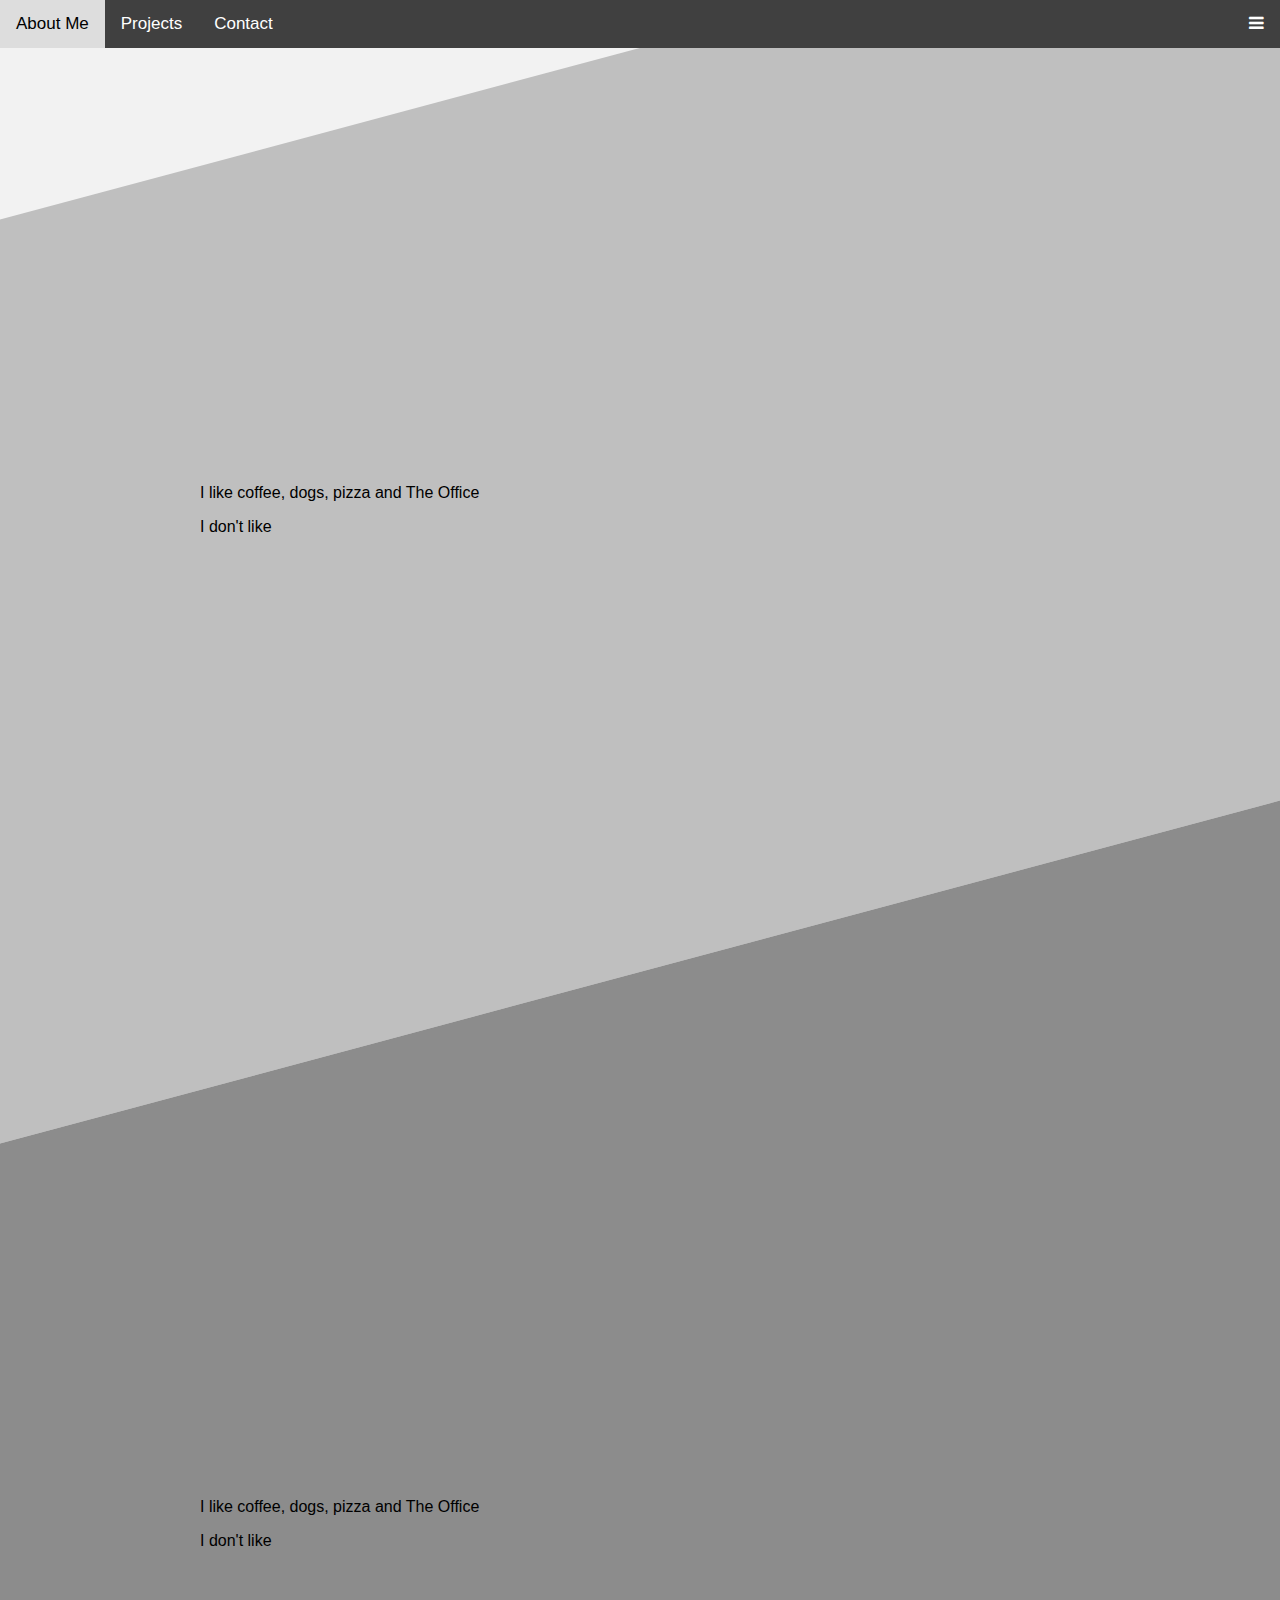
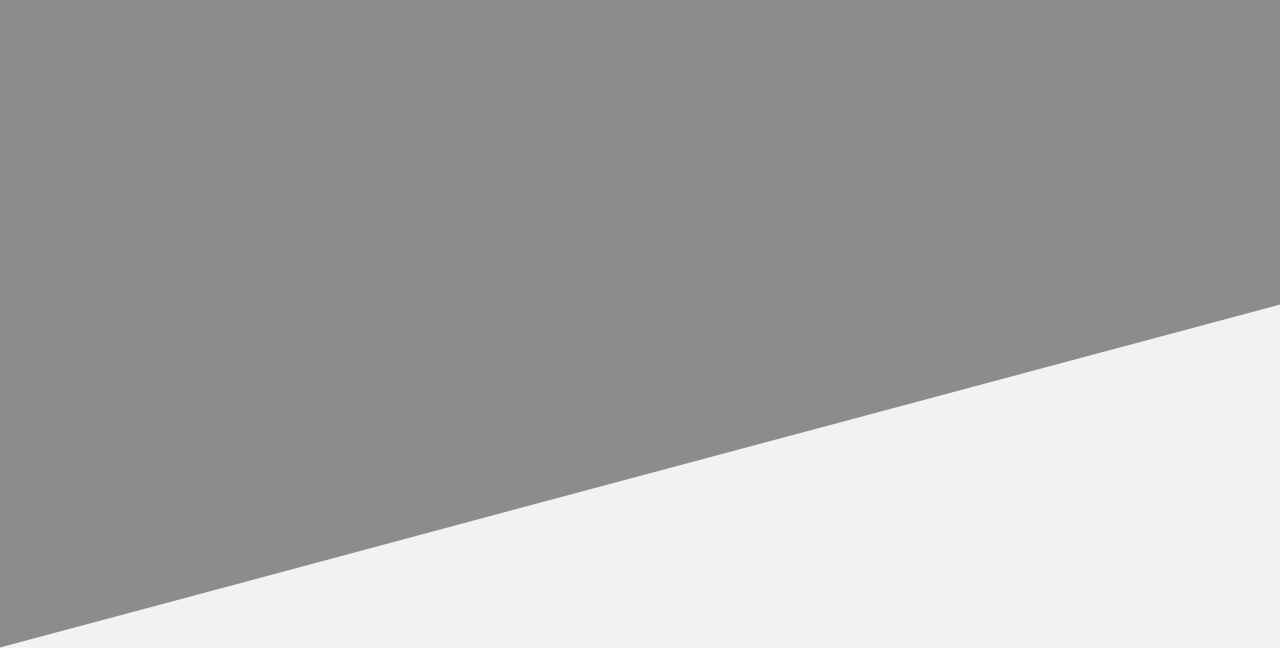
==== main.html @ e1c93d56 "portfolio initial commit" ====
<!DOCTYPE html>
<html lang="en">

<head>
  <meta charset="UTF-8">
  <meta name="viewport" content="width=device-width, initial-scale=1.0">
  <title>Selin - Software Developer</title>
  <link rel="stylesheet" href="style.css">
  <link rel="stylesheet" href="https://cdnjs.cloudflare.com/ajax/libs/font-awesome/4.7.0/css/font-awesome.min.css">
  <script src="script.js"></script>
</head>

<body>
  <!-- Navigation -->



  <nav class="topnav">
    <div id="myLinks">
      <a href="#about">About Me</a>
      <a href="#projects">Projects</a>
      <a href="#contact">Contact</a>

    </div>
    <a href="javascript:void(0);" class="icon" onclick="myFunction()">
      <i class="fa fa-bars"></i>
    </a>
  </nav>






  <!-- Home Section -->
  <section class="skewedBox" id="about">
    <div class="container">
      <p>I like coffee, dogs, pizza and The Office</p>
      <p> I don't like </p>
    </div>


  </section>

  <!-- Projects Section -->
  <section class="skewedBox2" id="projects">
    <!-- List your projects here -->
    <div class="container">
      <p>I like coffee, dogs, pizza and The Office</p>
      <p> I don't like </p>
    </div>
  </section>



  <!-- Contact Section -->
  <section id="contact">
    <!-- Contact information or a contact form goes here -->
  </section>

  <!-- Footer -->
  <footer>
    <!-- Copyright or additional information here -->
  </footer>
</body>

</html>
---- style.css ----
body {
  font-family: Arial, Helvetica, sans-serif;
  margin: 0;
  padding: 0;
  background: #F2F2F2;
}

.skewedBox {
  background: #BFBFBF;
  padding: 30vmin 0;
  transform: skew(0deg, -15deg);
}

.skewedBox2 {
  background: #8C8C8C;
  padding: 40vmin 0;
  transform: skew(0deg, -15deg);
}

.container {
  padding: 150px 200px;
  transform: skew(0deg, 15deg);
}

.container2 {
  align-content: right;
  padding: 150px 200px;
  transform: skew(0deg, 15deg);
}

.mobile-container {
  max-width: 480px;
  margin: auto;
  background-color: #555;
  height: 500px;
  color: white;
  border-radius: 10px;
}


.topnav {
  overflow: hidden;
  background-color: #404040;
  position: relative;
  z-index: 1;
}

.topnav #myLinks {
  align-items: center;
}

.topnav a {
  float: left;
  color: white;
  padding: 14px 16px;
  text-decoration: none;
  font-size: 17px;
}

.topnav a.icon {
  float: right;
}

.topnav a:hover {
  background-color: #ddd;
  color: black;
}

.active {
  background-color: #464c4a;
  color: white;
}
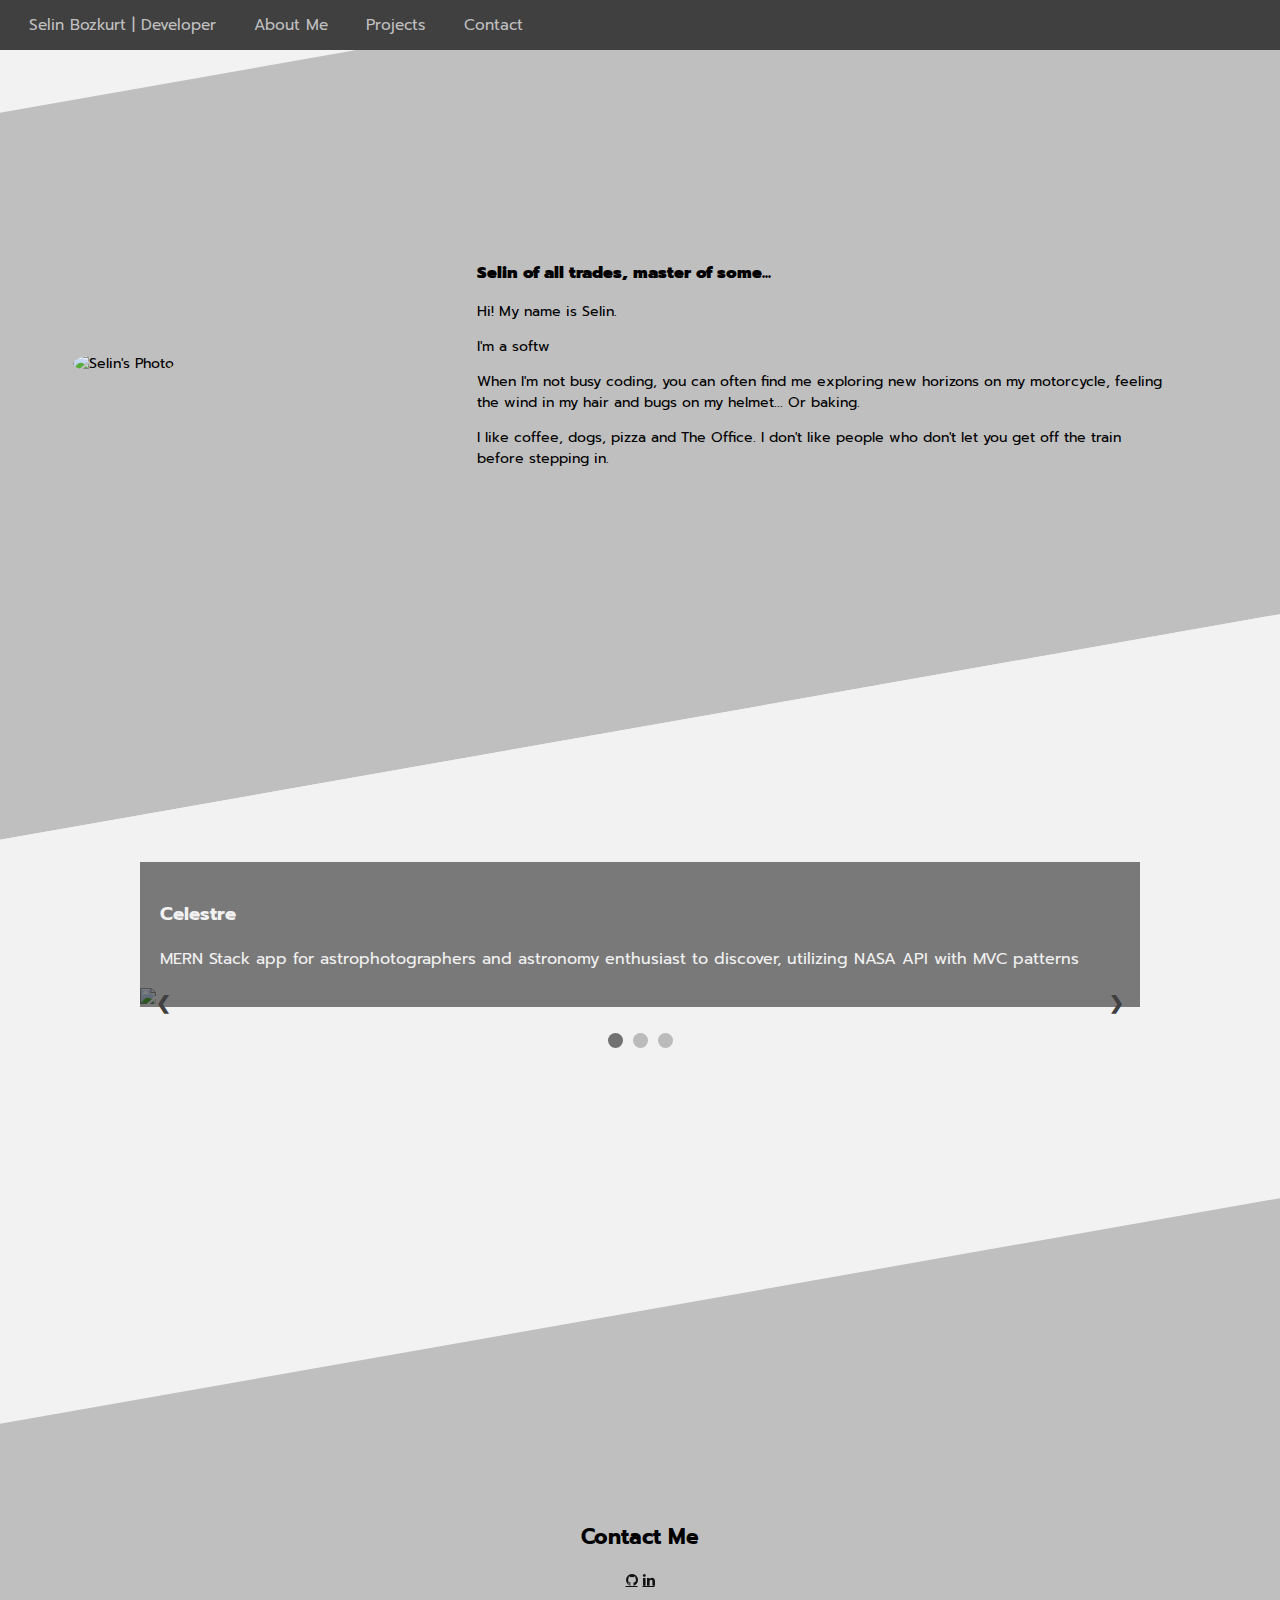
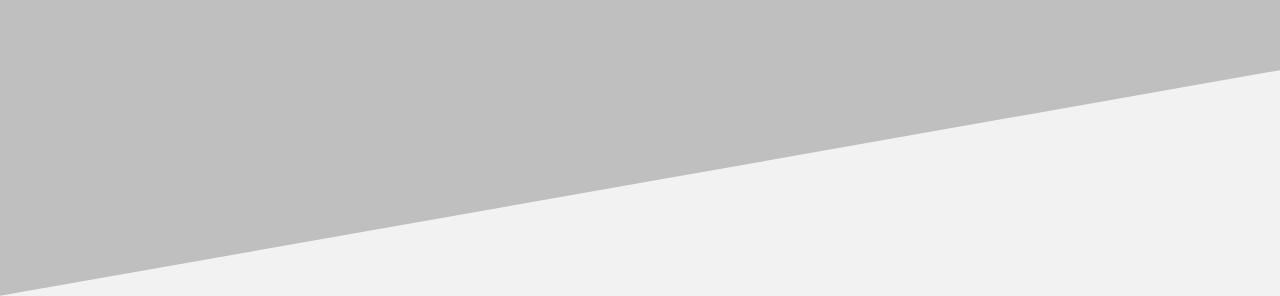
==== commit e20d0714: "typewriting effect on about text" ====
--- a/main.html
+++ b/main.html
@@ -6,8 +6,13 @@
   <meta name="viewport" content="width=device-width, initial-scale=1.0">
   <title>Selin - Software Developer</title>
   <link rel="stylesheet" href="style.css">
+  <link rel="preconnect" href="https://fonts.googleapis.com">
+  <link rel="preconnect" href="https://fonts.gstatic.com" crossorigin>
+  <link href="https://fonts.googleapis.com/css2?family=Prompt:wght@400&display=swap" rel="stylesheet">
   <link rel="stylesheet" href="https://cdnjs.cloudflare.com/ajax/libs/font-awesome/4.7.0/css/font-awesome.min.css">
+
   <script src="script.js"></script>
+
 </head>
 
 <body>
@@ -15,16 +20,15 @@
 
 
 
-  <nav class="topnav">
+  <nav class="topnav" id="navbar">
     <div id="myLinks">
+      <a>Selin Bozkurt | Developer</a>
       <a href="#about">About Me</a>
       <a href="#projects">Projects</a>
       <a href="#contact">Contact</a>
 
     </div>
-    <a href="javascript:void(0);" class="icon" onclick="myFunction()">
-      <i class="fa fa-bars"></i>
-    </a>
+
   </nav>
 
 
@@ -35,10 +39,26 @@
   <!-- Home Section -->
   <section class="skewedBox" id="about">
     <div class="container">
-      <p>I like coffee, dogs, pizza and The Office</p>
-      <p> I don't like </p>
-    </div>
-
+      <div class="about-content">
+        <div class="about-image">
+          <img src="Cappadocia.jpg" alt="Selin's Photo">
+        </div>
+        <div class="about-text">
+          <h3><strong>Selin of all trades, master of some...</strong></h3>
+          <p>Hi! My name is Selin.</p>
+          <p>I'm a <span id="typewriter-text"></span></p>
+
+
+          <p>When I'm not busy coding, you
+            can often find me exploring new horizons on my motorcycle, feeling the wind in my hair and bugs on my
+            helmet... Or
+            baking. </p>
+          <p> I like coffee, dogs, pizza and The Office. I don't like people who don't let you
+            get off the train before
+            stepping in.</p>
+        </div>
+      </div>
+    </div>
 
   </section>
 
@@ -46,22 +66,160 @@
   <section class="skewedBox2" id="projects">
     <!-- List your projects here -->
     <div class="container">
-      <p>I like coffee, dogs, pizza and The Office</p>
-      <p> I don't like </p>
+
+      <div class="slideshow-container">
+
+        <!-- Full-width images with number and caption text -->
+        <div class="mySlides fade">
+          <div class="numbertext">1 / 3</div>
+          <img src="Celestre.jpg" style="width:100%">
+          <div class="details">
+            <h3>Celestre</h3>
+            <p>MERN Stack app for astrophotographers and astronomy enthusiast to discover, utilizing NASA API with MVC
+              patterns</p>
+          </div>
+        </div>
+
+        <div class="mySlides fade">
+          <div class="numbertext">2 / 3</div>
+          <img src="LeBlanc Recipes.jpg" style="width:100%">
+          <div class="details">
+            <h3>LeBlanc Family Recipes</h3>
+            <p>MEN Stack web app for creating and searching recipes, utilizing MongoDB and Google OAuth</p>
+          </div>
+        </div>
+
+        <div class="mySlides fade">
+          <div class="numbertext">3 / 3</div>
+          <img src="WoofAndWander.jpg" style="width:100%">
+          <div class="details">
+            <h3>Woof&Wonder</h3>
+            <p>A Full stack app allowing users to find and review pet-friendly establishments, implemented Django models
+              and views, utilizing Google Maps API, PostgreSQL and AWS S3</p>
+          </div>
+        </div>
+
+        <!-- Next and previous buttons -->
+        <a class="prev" onclick="plusSlides(-1)">&#10094;</a>
+        <a class="next" onclick="plusSlides(1)">&#10095;</a>
+      </div>
+      <br>
+
+      <!-- The dots/circles -->
+      <div style="text-align:center">
+        <span class="dot" onclick="currentSlide(1)"></span>
+        <span class="dot" onclick="currentSlide(2)"></span>
+        <span class="dot" onclick="currentSlide(3)"></span>
+      </div>
+
     </div>
   </section>
 
 
 
   <!-- Contact Section -->
-  <section id="contact">
-    <!-- Contact information or a contact form goes here -->
+  <section class="skewedBox" id="contact">
+    <!-- Contact links for github and linkedin goes here with a greyscale icons of social media sites-->
+    <div class="container">
+      <h2>Contact Me</h2>
+      <a href="https://github.com/B-selin" target="_blank" class="fa fa-github"></a></a>
+      <a href="https://www.linkedin.com/in/selin-leblanc/" target="_blank" class="fa fa-linkedin"></a>
+
+    </div>
+
+
+
   </section>
 
   <!-- Footer -->
   <footer>
     <!-- Copyright or additional information here -->
+
   </footer>
 </body>
 
-</html>+</html>
+
+
+<script>
+  // Initialize slideIndex at the beginning of your script
+  let slideIndex = 1;
+
+  // Rest of your code
+
+  function plusSlides(n) {
+    showSlides(slideIndex += n);
+  }
+
+  function currentSlide(n) {
+    slideIndex = n; // Set slideIndex to the selected slide
+    showSlides(slideIndex); // Call showSlides with the updated slideIndex
+  }
+
+  function showSlides(n) {
+    let i;
+    let slides = document.getElementsByClassName("mySlides");
+    let dots = document.getElementsByClassName("dot");
+    if (n > slides.length) {
+      slideIndex = 1;
+    }
+    if (n < 1) {
+      slideIndex = slides.length;
+    }
+    for (i = 0; i < slides.length; i++) {
+      slides[i].style.display = "none";
+    }
+    for (i = 0; i < dots.length; i++) {
+      dots[i].className = dots[i].className.replace(" active", "");
+    }
+    slides[slideIndex - 1].style.display = "block";
+    dots[slideIndex - 1].className += " active";
+  }
+
+  // Call showSlides with the initial slideIndex to display the first slide
+  showSlides(slideIndex);
+
+
+  const typewriterTextElement = document.getElementById("typewriter-text");
+
+  const textsToAnimate = [
+    "software developer",
+    "motorcycle instructor",
+    "sourdough baker",
+    "astronopmy nerd"
+  ];
+
+  let textIndex = 0;
+  let charIndex = 0;
+  let isDeleting = false;
+
+  function animateText() {
+    const currentText = textsToAnimate[textIndex];
+    const currentChar = currentText.charAt(charIndex);
+
+    if (!isDeleting) {
+      typewriterTextElement.textContent += currentChar;
+      charIndex++;
+    } else {
+      typewriterTextElement.textContent = currentText.substring(0, charIndex - 1);
+      charIndex--;
+    }
+
+    if (charIndex === currentText.length + 1) {
+      isDeleting = true;
+    }
+
+    if (charIndex === 0 && isDeleting) {
+      isDeleting = false;
+      textIndex = (textIndex + 1) % textsToAnimate.length;
+    }
+
+    const speed = isDeleting ? 80 : 150;
+    setTimeout(animateText, speed);
+  }
+
+  animateText();
+
+
+
+</script>--- a/style.css
+++ b/style.css
@@ -3,37 +3,109 @@
   margin: 0;
   padding: 0;
   background: #F2F2F2;
+  font-family: 'Prompt', sans-serif;
+}
+
+
+
+@keyframes blink {
+  0% {
+    opacity: 1;
+  }
+
+  40% {
+    opacity: 1;
+  }
+
+  60% {
+    opacity: 0;
+  }
+
+  100% {
+    opacity: 0;
+  }
 }
 
 .skewedBox {
   background: #BFBFBF;
-  padding: 30vmin 0;
-  transform: skew(0deg, -15deg);
+
+  padding: 10vw 0;
+  transform: skew(0deg, -10deg);
 }
 
 .skewedBox2 {
-  background: #8C8C8C;
-  padding: 40vmin 0;
-  transform: skew(0deg, -15deg);
+  background: #F2F2F2;
+  padding: 15vw 0;
+  transform: skew(0deg, -10deg);
 }
 
 .container {
-  padding: 150px 200px;
-  transform: skew(0deg, 15deg);
-}
-
-.container2 {
-  align-content: right;
-  padding: 150px 200px;
-  transform: skew(0deg, 15deg);
-}
+  padding: 5vw;
+  transform: skew(0deg, 10deg);
+}
+
+
+
+/* CSS for About Me Section */
+.about-content {
+  display: flex;
+
+  font-size: 1.1vw;
+  justify-content: space-evenly;
+  align-items: center;
+}
+
+.about-image {
+  flex: 1;
+  padding: 1vmin;
+
+}
+
+.about-image img {
+  width: 30vw;
+  border-radius: 50%;
+}
+
+.about-text {
+  flex: 2;
+  padding: 4vw;
+}
+
+
+/* CSS for Centering Contact Links */
+.skewedBox#contact {
+  display: flex;
+  justify-content: center;
+  /* Horizontally center content */
+  align-items: center;
+  /* Vertically center content */
+  text-align: center;
+  /* Center text within the container */
+  font-size: 1.1vw;
+
+}
+
+/* Style the icons as needed */
+.fa {
+  font-size: 10vw;
+  /* Adjust the size of the icons */
+  /* Add spacing around the icons if needed */
+  filter: grayscale(100%);
+  /* Convert icons to black and white */
+}
+
+
+
+
+
+/* Additional styling for text and other elements can be added here */
 
 .mobile-container {
   max-width: 480px;
   margin: auto;
   background-color: #555;
   height: 500px;
-  color: white;
+  color: #F2F2F2;
   border-radius: 10px;
 }
 
@@ -41,7 +113,9 @@
 .topnav {
   overflow: hidden;
   background-color: #404040;
-  position: relative;
+  width: 100%;
+  position: fixed;
+  padding: 1vw;
   z-index: 1;
 }
 
@@ -50,11 +124,11 @@
 }
 
 .topnav a {
-  float: left;
-  color: white;
+  float: center;
+  color: #BFBFBF;
   padding: 14px 16px;
   text-decoration: none;
-  font-size: 17px;
+  font-size: 1.2vw;
 }
 
 .topnav a.icon {
@@ -62,11 +136,130 @@
 }
 
 .topnav a:hover {
-  background-color: #ddd;
-  color: black;
-}
-
-.active {
-  background-color: #464c4a;
-  color: white;
+  background-color: #BFBFBF;
+  color: #0D0D0D;
+}
+
+.sticky {
+  position: fixed;
+  top: 0;
+  width: 100%;
+  z-index: 1;
+}
+
+.sticky+.content {
+  padding-top: 60px;
+}
+
+* {
+  box-sizing: border-box
+}
+
+/* Slideshow container */
+.slideshow-container {
+  max-width: 1000px;
+  position: relative;
+  margin: auto;
+}
+
+.mySlides {
+  display: none
+}
+
+img {
+  vertical-align: middle;
+}
+
+
+/* Next & previous buttons */
+.prev,
+.next {
+  cursor: pointer;
+  position: absolute;
+  top: 50%;
+  width: auto;
+  margin-top: -22px;
+  padding: 16px;
+  color: #404040;
+  font-weight: bold;
+  font-size: 18px;
+  transition: 0.6s ease;
+  border-radius: 0 3px 3px 0;
+  user-select: none;
+}
+
+/* Position the "next button" to the right */
+.next {
+  right: 0;
+  border-radius: 3px 0 0 3px;
+}
+
+/* On hover, add a black background color with a little bit see-through */
+.prev:hover,
+.next:hover {
+  background-color: rgba(0, 0, 0, 0.8);
+  color: #F2F2F2;
+}
+
+/* Caption text */
+.details {
+  position: absolute;
+  /* Position the background text */
+  bottom: 0;
+  /* At the bottom. Use top:0 to append it to the top */
+  background: rgb(0, 0, 0);
+  /* Fallback color */
+  background: rgba(0, 0, 0, 0.5);
+  /* Black background with 0.5 opacity */
+  color: #f1f1f1;
+  /* Grey text */
+  width: 100%;
+  /* Full width */
+  padding: 20px;
+  /* Some padding */
+}
+
+
+
+
+/* Number text (1/3 etc) */
+.numbertext {
+  color: #f2f2f2;
+  font-size: 12px;
+  padding: 8px 12px;
+  position: absolute;
+  top: 0;
+}
+
+/* The dots/bullets/indicators */
+.dot {
+  cursor: pointer;
+  height: 15px;
+  width: 15px;
+  margin: 0 2px;
+  background-color: #bbb;
+  border-radius: 50%;
+  display: inline-block;
+  transition: background-color 0.6s ease;
+}
+
+.active,
+.dot:hover {
+  background-color: #717171;
+}
+
+/* Fading animation */
+.fade {
+  animation-name: fade;
+  animation-duration: 1.5s;
+}
+
+@keyframes fade {
+  from {
+    opacity: .4
+  }
+
+  to {
+    opacity: 1
+  }
 }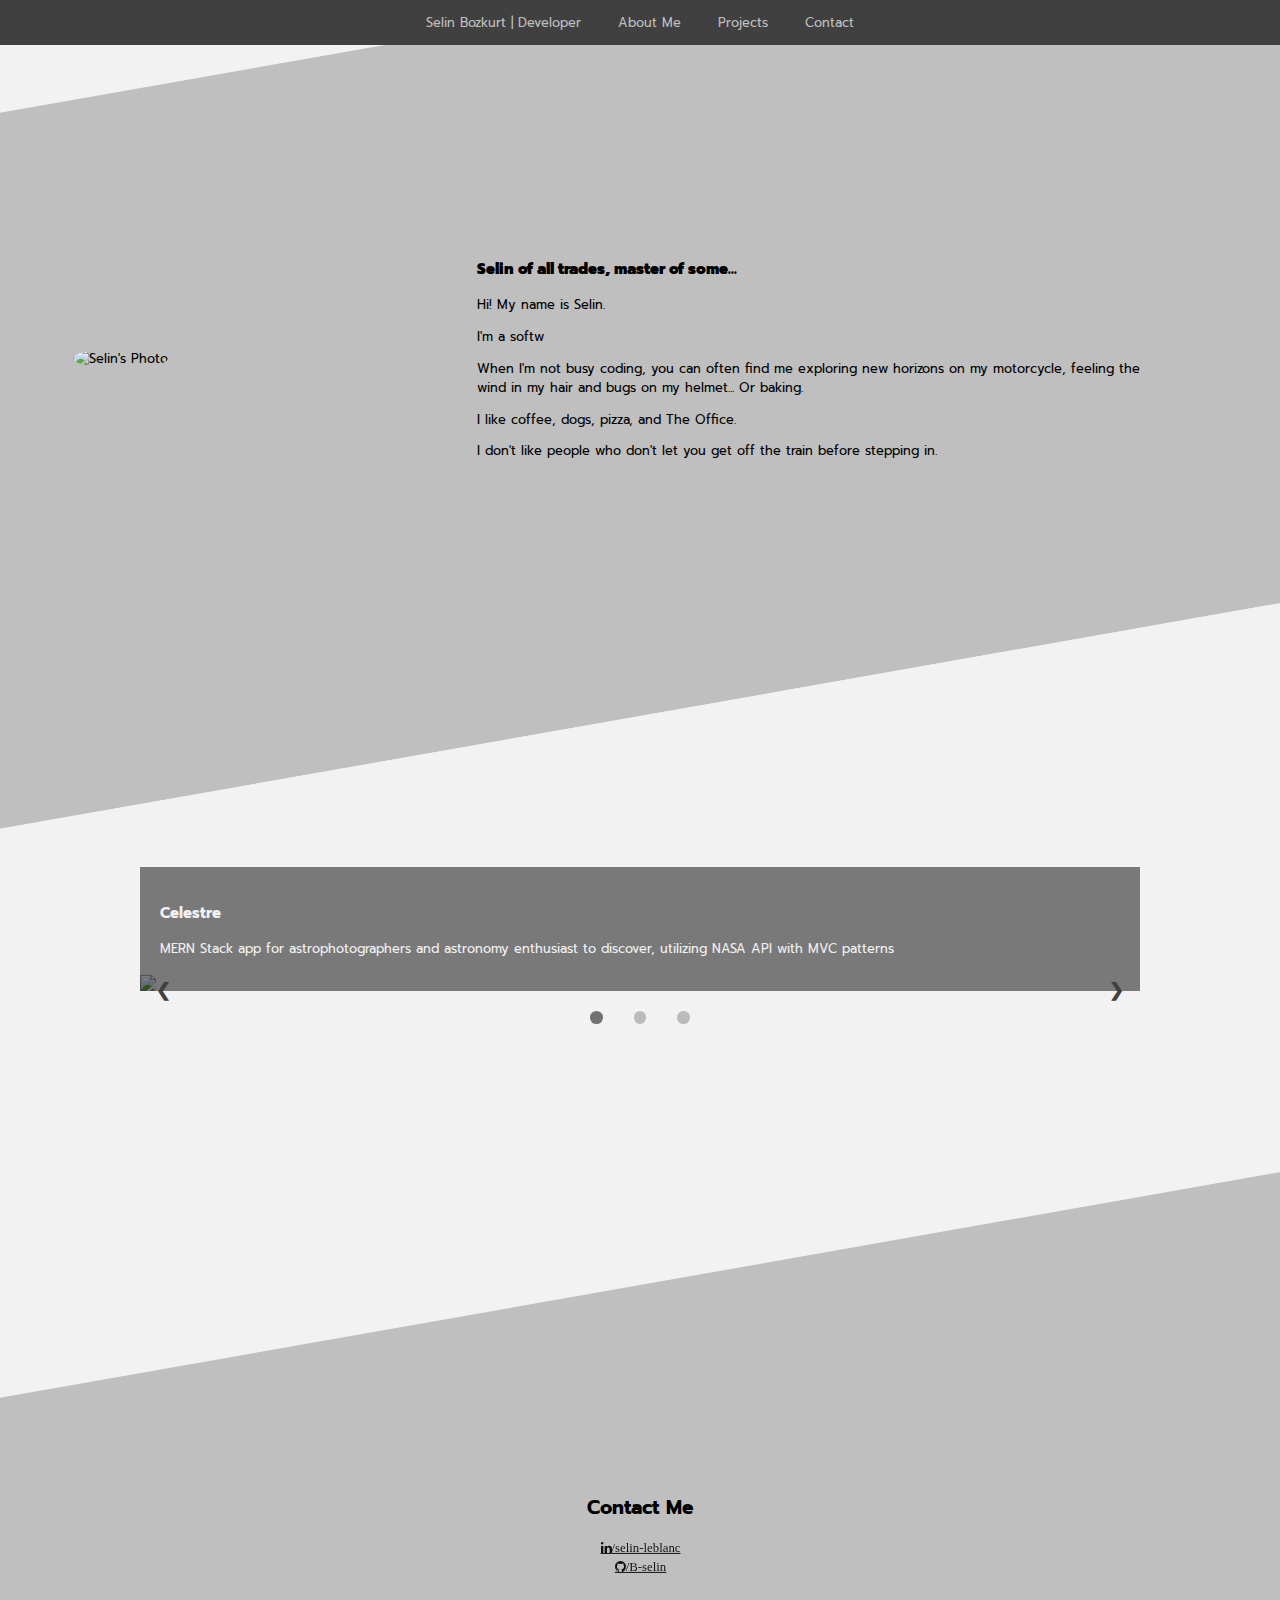
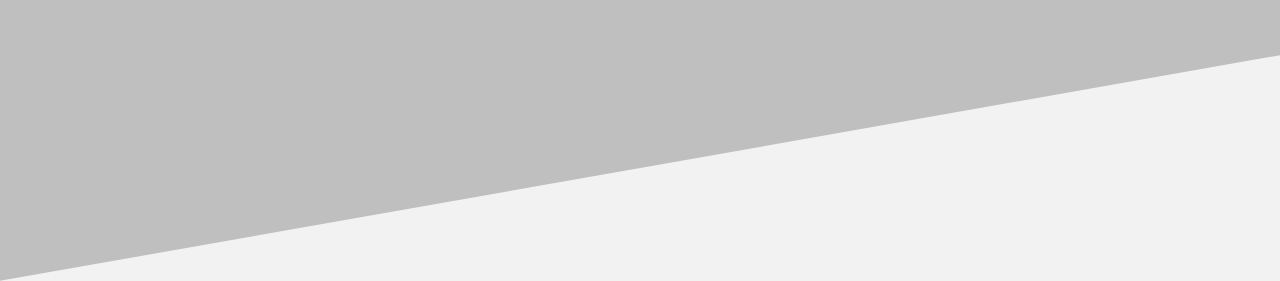
==== commit a953dca0: "responsive styling" ====
--- a/main.html
+++ b/main.html
@@ -53,7 +53,9 @@
             can often find me exploring new horizons on my motorcycle, feeling the wind in my hair and bugs on my
             helmet... Or
             baking. </p>
-          <p> I like coffee, dogs, pizza and The Office. I don't like people who don't let you
+          <p> I like coffee, dogs, pizza, and The Office. </p>
+
+          <p>I don't like people who don't let you
             get off the train before
             stepping in.</p>
         </div>
@@ -93,7 +95,7 @@
           <div class="numbertext">3 / 3</div>
           <img src="WoofAndWander.jpg" style="width:100%">
           <div class="details">
-            <h3>Woof&Wonder</h3>
+            <h3>Woof&Wander</h3>
             <p>A Full stack app allowing users to find and review pet-friendly establishments, implemented Django models
               and views, utilizing Google Maps API, PostgreSQL and AWS S3</p>
           </div>
@@ -122,8 +124,10 @@
     <!-- Contact links for github and linkedin goes here with a greyscale icons of social media sites-->
     <div class="container">
       <h2>Contact Me</h2>
-      <a href="https://github.com/B-selin" target="_blank" class="fa fa-github"></a></a>
-      <a href="https://www.linkedin.com/in/selin-leblanc/" target="_blank" class="fa fa-linkedin"></a>
+      <a href="https://www.linkedin.com/in/selin-leblanc/" target="_blank" class="fa fa-linkedin">/selin-leblanc</a>
+      <br>
+      <a href="https://github.com/B-selin" target="_blank" class="fa fa-github">/B-selin</a>
+
 
     </div>
 
@@ -186,7 +190,7 @@
     "software developer",
     "motorcycle instructor",
     "sourdough baker",
-    "astronopmy nerd"
+    "astronomy nerd"
   ];
 
   let textIndex = 0;
--- a/style.css
+++ b/style.css
@@ -4,6 +4,7 @@
   padding: 0;
   background: #F2F2F2;
   font-family: 'Prompt', sans-serif;
+  font-size: 1vw;
 }
 
 
@@ -50,7 +51,7 @@
 .about-content {
   display: flex;
 
-  font-size: 1.1vw;
+
   justify-content: space-evenly;
   align-items: center;
 }
@@ -81,7 +82,7 @@
   /* Vertically center content */
   text-align: center;
   /* Center text within the container */
-  font-size: 1.1vw;
+  font-size: 1vw;
 
 }
 
@@ -111,6 +112,7 @@
 
 
 .topnav {
+  text-align: center;
   overflow: hidden;
   background-color: #404040;
   width: 100%;
@@ -128,7 +130,7 @@
   color: #BFBFBF;
   padding: 14px 16px;
   text-decoration: none;
-  font-size: 1.2vw;
+  font-size: 1vw;
 }
 
 .topnav a.icon {
@@ -234,9 +236,9 @@
 /* The dots/bullets/indicators */
 .dot {
   cursor: pointer;
-  height: 15px;
-  width: 15px;
-  margin: 0 2px;
+  height: 1vw;
+  width: 1vw;
+  margin: 0 1vw;
   background-color: #bbb;
   border-radius: 50%;
   display: inline-block;
@@ -262,4 +264,42 @@
   to {
     opacity: 1
   }
+}
+
+
+
+@media (max-width:1024px) {
+
+  body,
+  .skewedBox#contact,
+  .topnav a {
+    font-size: 1.5vw;
+  }
+}
+
+@media (max-width:768px) {
+
+  body,
+  .skewedBox#contact,
+  .topnav a {
+    font-size: 2.0vw;
+  }
+}
+
+@media (max-width:480px) {
+
+  body,
+  .skewedBox#contact,
+  .topnav a {
+    font-size: 2.0vw;
+  }
+}
+
+@media (max-width:280px) {
+
+  body,
+  .skewedBox#contact,
+  .topnav a {
+    font-size: 1.5vw;
+  }
 }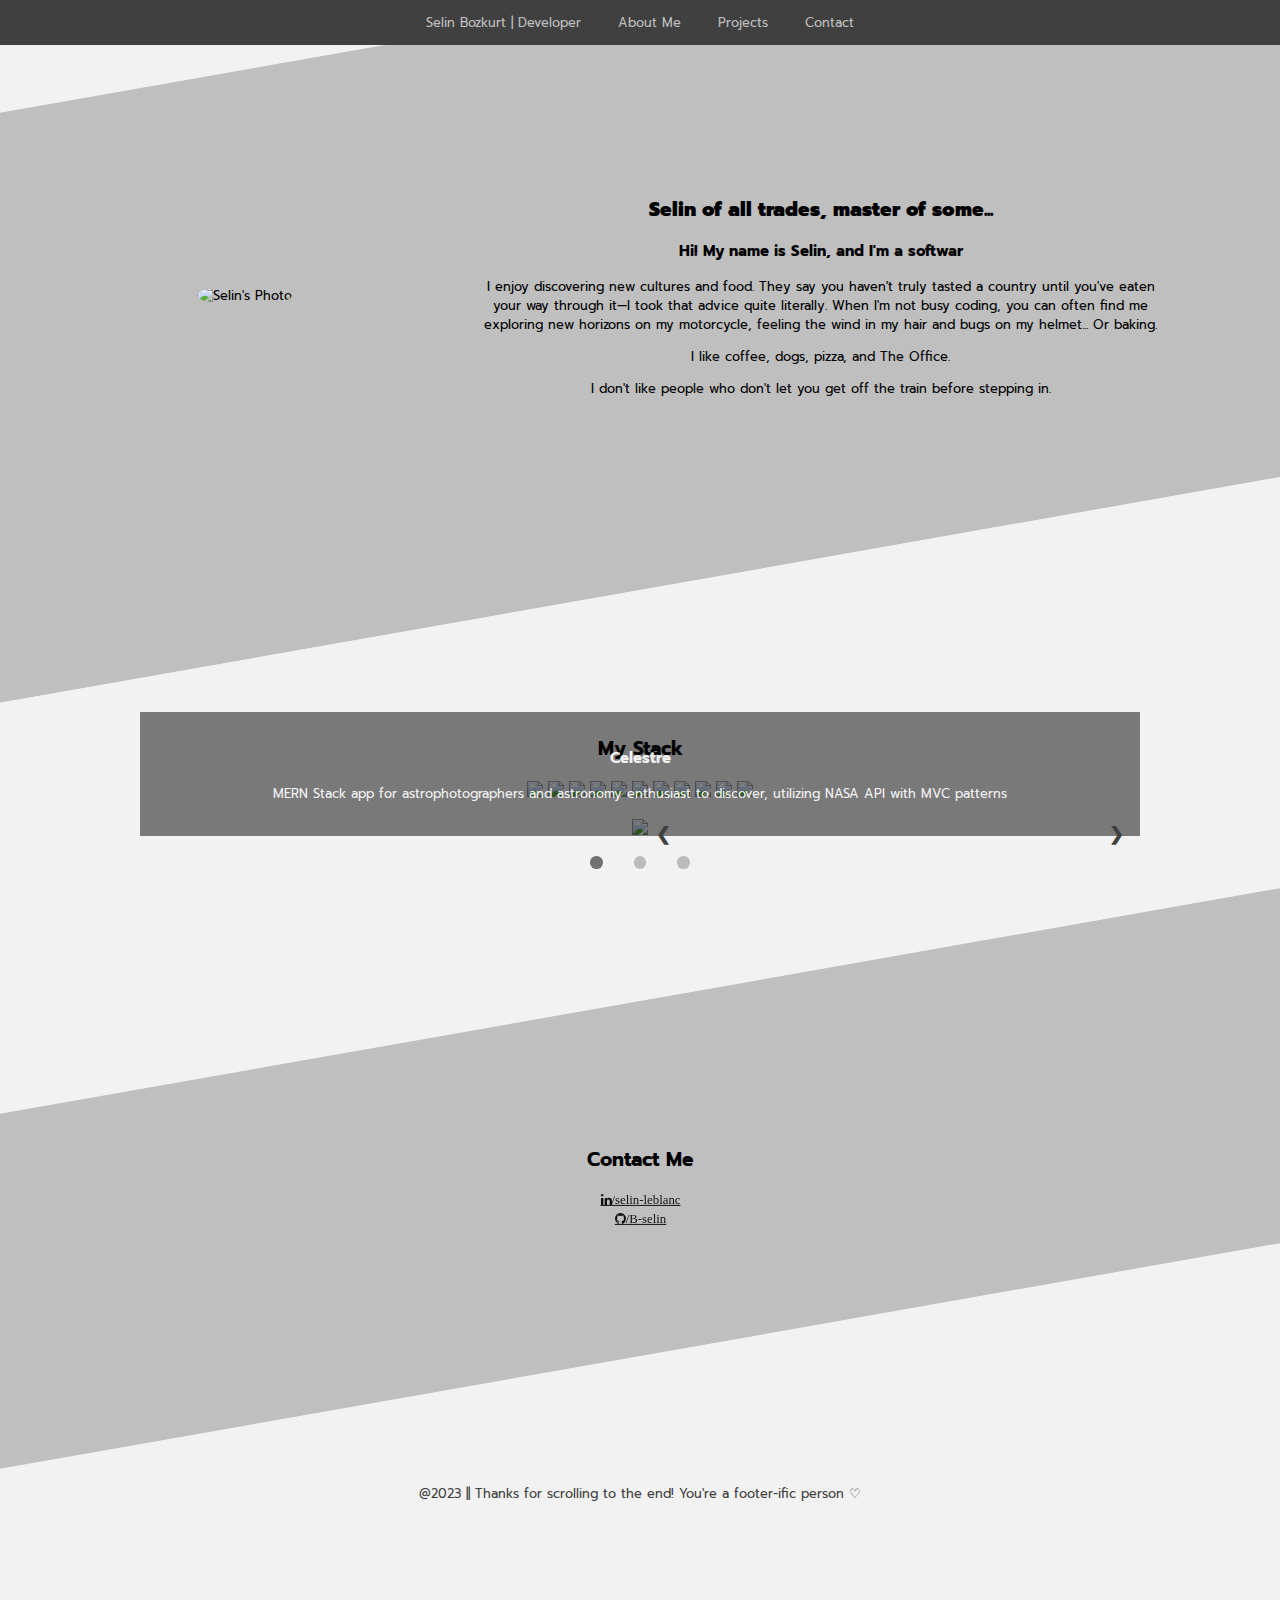
==== commit 755b36d3: "some additional texts and minor styling" ====
--- a/main.html
+++ b/main.html
@@ -31,11 +31,6 @@
 
   </nav>
 
-
-
-
-
-
   <!-- Home Section -->
   <section class="skewedBox" id="about">
     <div class="container">
@@ -44,20 +39,17 @@
           <img src="Cappadocia.jpg" alt="Selin's Photo">
         </div>
         <div class="about-text">
-          <h3><strong>Selin of all trades, master of some...</strong></h3>
-          <p>Hi! My name is Selin.</p>
-          <p>I'm a <span id="typewriter-text"></span></p>
-
-
-          <p>When I'm not busy coding, you
-            can often find me exploring new horizons on my motorcycle, feeling the wind in my hair and bugs on my
-            helmet... Or
-            baking. </p>
+          <h2><strong>Selin of all trades, master of some...</strong></h2>
+          <h3>Hi! My name is Selin, and I'm a <span id="typewriter-text"></span></h3>
+
+          <p>I enjoy discovering new cultures and food. They say you haven't truly tasted a country until you've eaten
+            your way through it—I took that advice quite literally. When I'm not busy coding, you can often find me
+            exploring new
+            horizons on my motorcycle, feeling the wind
+            in my hair and bugs on my helmet... Or baking. </p>
           <p> I like coffee, dogs, pizza, and The Office. </p>
 
-          <p>I don't like people who don't let you
-            get off the train before
-            stepping in.</p>
+          <p>I don't like people who don't let you get off the train before stepping in.</p>
         </div>
       </div>
     </div>
@@ -68,13 +60,30 @@
   <section class="skewedBox2" id="projects">
     <!-- List your projects here -->
     <div class="container">
-
+      <h2>My Stack</h2>
+
+      <!-- Add logos of the tech stack I'm using, React, Node.JS, Javascript, HTML, CSS, Django, Python, AWS s3, MongoDB, PostgreSQL etc. -->
+      <div class="tech-logos">
+        <img src="https://img.shields.io/badge/-JavaScript-black?style=flat-square&logo=javascript">
+        <img src="https://img.shields.io/badge/-Python-black?style=flat-square&logo=python">
+        <img src="https://img.shields.io/badge/-Node.js-black?style=flat-square&logo=node.js">
+        <img src="https://img.shields.io/badge/-Express-black?style=flat-square&logo=express">
+        <img src="https://img.shields.io/badge/-React-black?style=flat-square&logo=react">
+        <img src="https://img.shields.io/badge/-Django-black?style=flat-square&logo=django">
+        <img src="https://img.shields.io/badge/-VSCode-black?style=flat-square&logo=visual-studio-code">
+        <img src="https://img.shields.io/badge/-Git-black?style=flat-square&logo=git">
+        <img src="https://img.shields.io/badge/-MongoDB-black?style=flat-square&logo=mongodb">
+        <img src="https://img.shields.io/badge/-PostgreSQL-black?style=flat-square&logo=postgresql">
+        <img src="https://img.shields.io/badge/-AWS-black?style=flat-square&logo=amazon-aws">
+      </div>
+      <br>
       <div class="slideshow-container">
 
         <!-- Full-width images with number and caption text -->
         <div class="mySlides fade">
           <div class="numbertext">1 / 3</div>
-          <img src="Celestre.jpg" style="width:100%">
+          <a href="https://celestre-5fa82f107521.herokuapp.com/" target="_blank"><img src="Celestre.jpg"
+              style="width:100%"></a>
           <div class="details">
             <h3>Celestre</h3>
             <p>MERN Stack app for astrophotographers and astronomy enthusiast to discover, utilizing NASA API with MVC
@@ -84,7 +93,8 @@
 
         <div class="mySlides fade">
           <div class="numbertext">2 / 3</div>
-          <img src="LeBlanc Recipes.jpg" style="width:100%">
+          <a href="https://leblanc-recipes-d950544771a6.herokuapp.com/" target="_blank"><img src="LeBlanc Recipes.jpg"
+              style="width:100%"></a>
           <div class="details">
             <h3>LeBlanc Family Recipes</h3>
             <p>MEN Stack web app for creating and searching recipes, utilizing MongoDB and Google OAuth</p>
@@ -93,7 +103,8 @@
 
         <div class="mySlides fade">
           <div class="numbertext">3 / 3</div>
-          <img src="WoofAndWander.jpg" style="width:100%">
+          <a href="https://woofandwander-bf1fe9421e1f.herokuapp.com/" target="_blank"><img src="WoofAndWander.jpg"
+              style="width:100%"></a>
           <div class="details">
             <h3>Woof&Wander</h3>
             <p>A Full stack app allowing users to find and review pet-friendly establishments, implemented Django models
@@ -120,25 +131,19 @@
 
 
   <!-- Contact Section -->
-  <section class="skewedBox" id="contact">
+  <section class="skewedBox3" id="contact">
     <!-- Contact links for github and linkedin goes here with a greyscale icons of social media sites-->
     <div class="container">
       <h2>Contact Me</h2>
       <a href="https://www.linkedin.com/in/selin-leblanc/" target="_blank" class="fa fa-linkedin">/selin-leblanc</a>
       <br>
       <a href="https://github.com/B-selin" target="_blank" class="fa fa-github">/B-selin</a>
-
-
-    </div>
-
-
-
+    </div>
   </section>
 
   <!-- Footer -->
   <footer>
-    <!-- Copyright or additional information here -->
-
+    <p>@2023 || Thanks for scrolling to the end! You're a footer-ific person ♡</p>
   </footer>
 </body>
 
@@ -218,7 +223,7 @@
       textIndex = (textIndex + 1) % textsToAnimate.length;
     }
 
-    const speed = isDeleting ? 80 : 150;
+    const speed = isDeleting ? 90 : 120;
     setTimeout(animateText, speed);
   }
 
--- a/style.css
+++ b/style.css
@@ -7,7 +7,21 @@
   font-size: 1vw;
 }
 
-
+footer {
+  background: #F2F2F2;
+  transform: skew(0deg, -10deg);
+  margin-top: 10vw;
+
+}
+
+footer p {
+  text-align: center;
+  background-color: #F2F2F2;
+  color: #404040;
+  font-size: 1vw;
+  margin-bottom: 0;
+  transform: skew(0deg, 10deg);
+}
 
 @keyframes blink {
   0% {
@@ -30,22 +44,28 @@
 .skewedBox {
   background: #BFBFBF;
 
-  padding: 10vw 0;
+  padding: 5vw 0;
   transform: skew(0deg, -10deg);
 }
 
 .skewedBox2 {
   background: #F2F2F2;
-  padding: 15vw 0;
+  padding: 5vw 0;
   transform: skew(0deg, -10deg);
 }
 
 .container {
+  text-align: center;
   padding: 5vw;
   transform: skew(0deg, 10deg);
 }
 
-
+.skewedBox3 {
+  background: #BFBFBF;
+
+  padding: 5vw 0;
+  transform: skew(0deg, -10deg);
+}
 
 /* CSS for About Me Section */
 .about-content {
@@ -74,7 +94,7 @@
 
 
 /* CSS for Centering Contact Links */
-.skewedBox#contact {
+.skewedBox3#contact {
   display: flex;
   justify-content: center;
   /* Horizontally center content */
@@ -271,7 +291,7 @@
 @media (max-width:1024px) {
 
   body,
-  .skewedBox#contact,
+  .skewedBox3#contact,
   .topnav a {
     font-size: 1.5vw;
   }
@@ -280,7 +300,7 @@
 @media (max-width:768px) {
 
   body,
-  .skewedBox#contact,
+  .skewedBox3#contact,
   .topnav a {
     font-size: 2.0vw;
   }
@@ -289,7 +309,7 @@
 @media (max-width:480px) {
 
   body,
-  .skewedBox#contact,
+  .skewedBox3#contact,
   .topnav a {
     font-size: 2.0vw;
   }
@@ -298,7 +318,7 @@
 @media (max-width:280px) {
 
   body,
-  .skewedBox#contact,
+  .skewedBox3#contact,
   .topnav a {
     font-size: 1.5vw;
   }
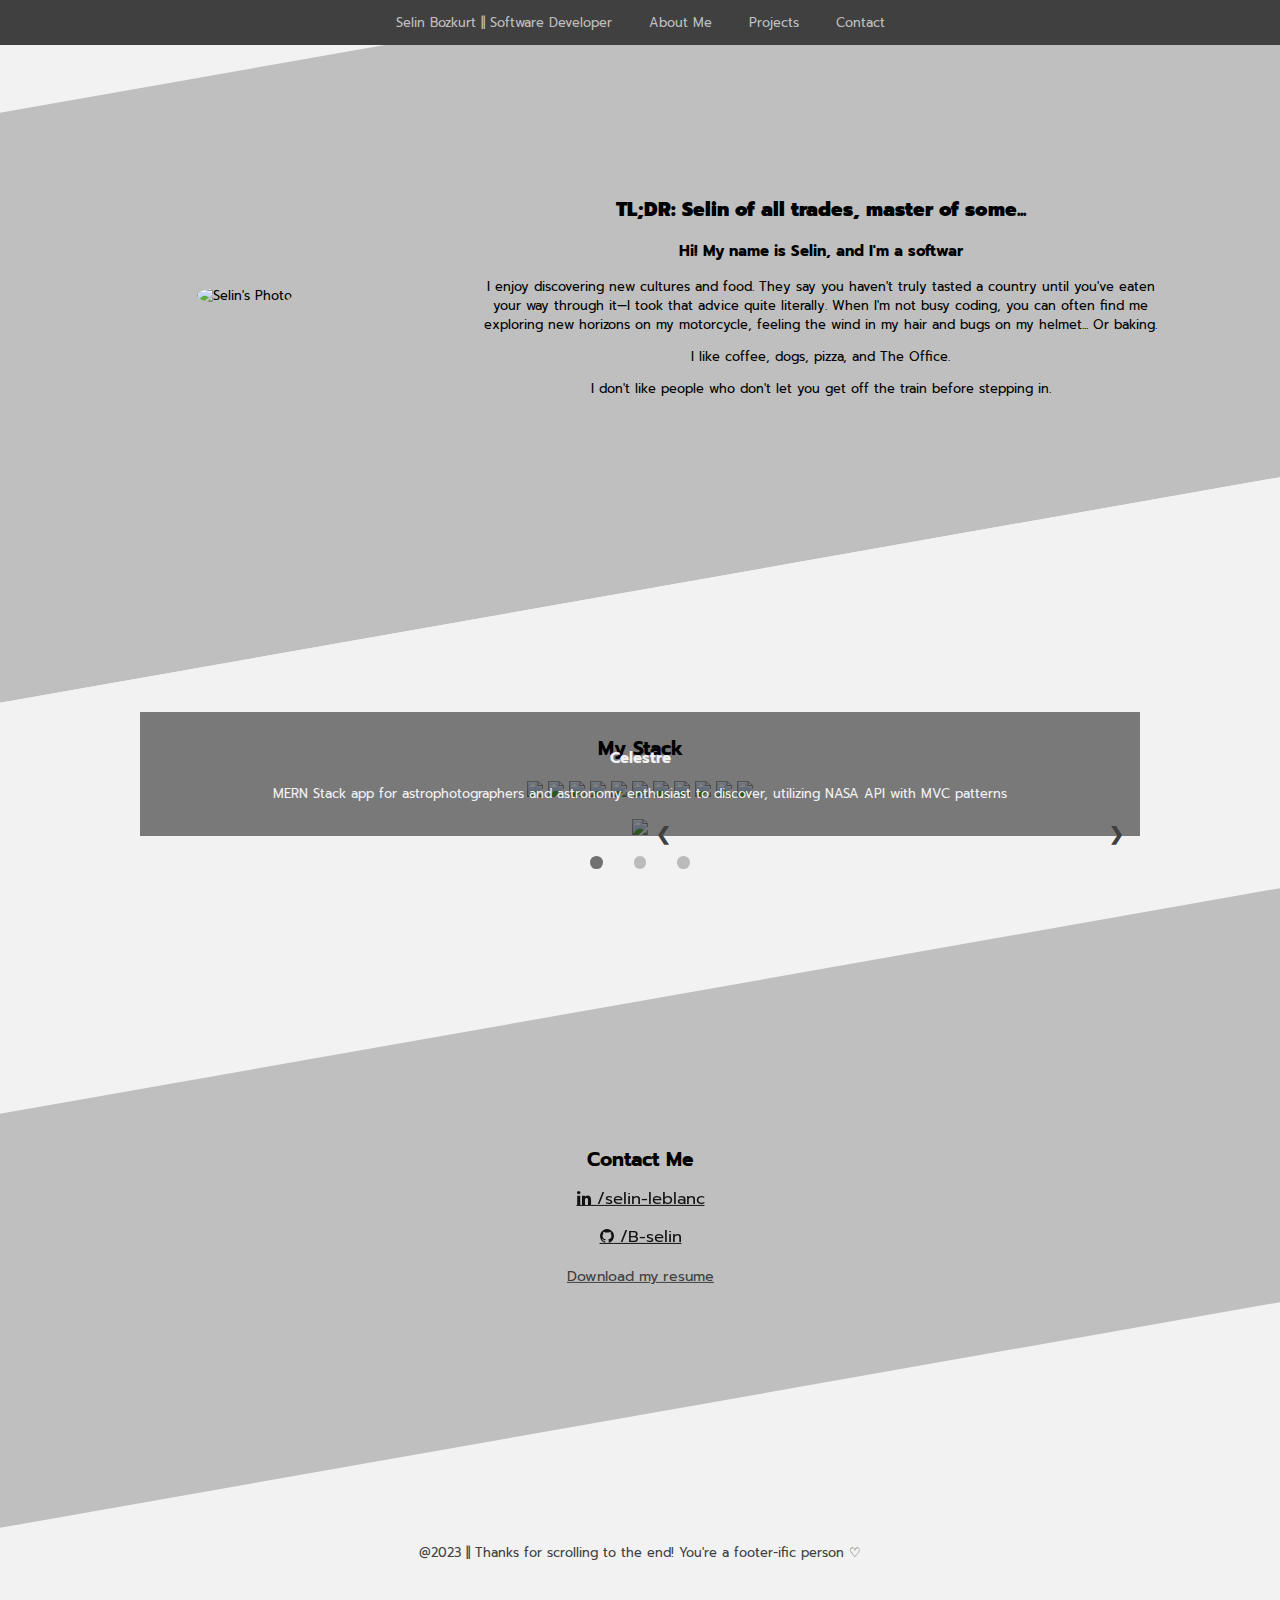
==== commit 6e1fa945: "add tl;dr" ====
--- a/main.html
+++ b/main.html
@@ -22,7 +22,7 @@
 
   <nav class="topnav" id="navbar">
     <div id="myLinks">
-      <a>Selin Bozkurt | Developer</a>
+      <a>Selin Bozkurt || Software Developer</a>
       <a href="#about">About Me</a>
       <a href="#projects">Projects</a>
       <a href="#contact">Contact</a>
@@ -39,7 +39,7 @@
           <img src="Cappadocia.jpg" alt="Selin's Photo">
         </div>
         <div class="about-text">
-          <h2><strong>Selin of all trades, master of some...</strong></h2>
+          <h2><strong>TL;DR: Selin of all trades, master of some...</strong></h2>
           <h3>Hi! My name is Selin, and I'm a <span id="typewriter-text"></span></h3>
 
           <p>I enjoy discovering new cultures and food. They say you haven't truly tasted a country until you've eaten
@@ -135,9 +135,16 @@
     <!-- Contact links for github and linkedin goes here with a greyscale icons of social media sites-->
     <div class="container">
       <h2>Contact Me</h2>
-      <a href="https://www.linkedin.com/in/selin-leblanc/" target="_blank" class="fa fa-linkedin">/selin-leblanc</a>
-      <br>
-      <a href="https://github.com/B-selin" target="_blank" class="fa fa-github">/B-selin</a>
+      <a href="https://www.linkedin.com/in/selin-leblanc/" target="_blank" class="fa fa-linkedin"
+        style="font-size: 1.3vw"><span style="font-family: 'Prompt'"> /selin-leblanc</span></a>
+      <br>
+      <br>
+      <a href="https://github.com/B-selin" target="_blank" class="fa fa-github" style="font-size: 1.3vw"><span
+          style="font-family: 'Prompt'"> /B-selin</span></a>
+      <br>
+      <br>
+      <a href="Selin_Bozkurt_Resume.pdf" alt="My Resume" style="color: #404040; font-size: 1.1vw" download>Download my
+        resume</a>
     </div>
   </section>
 
